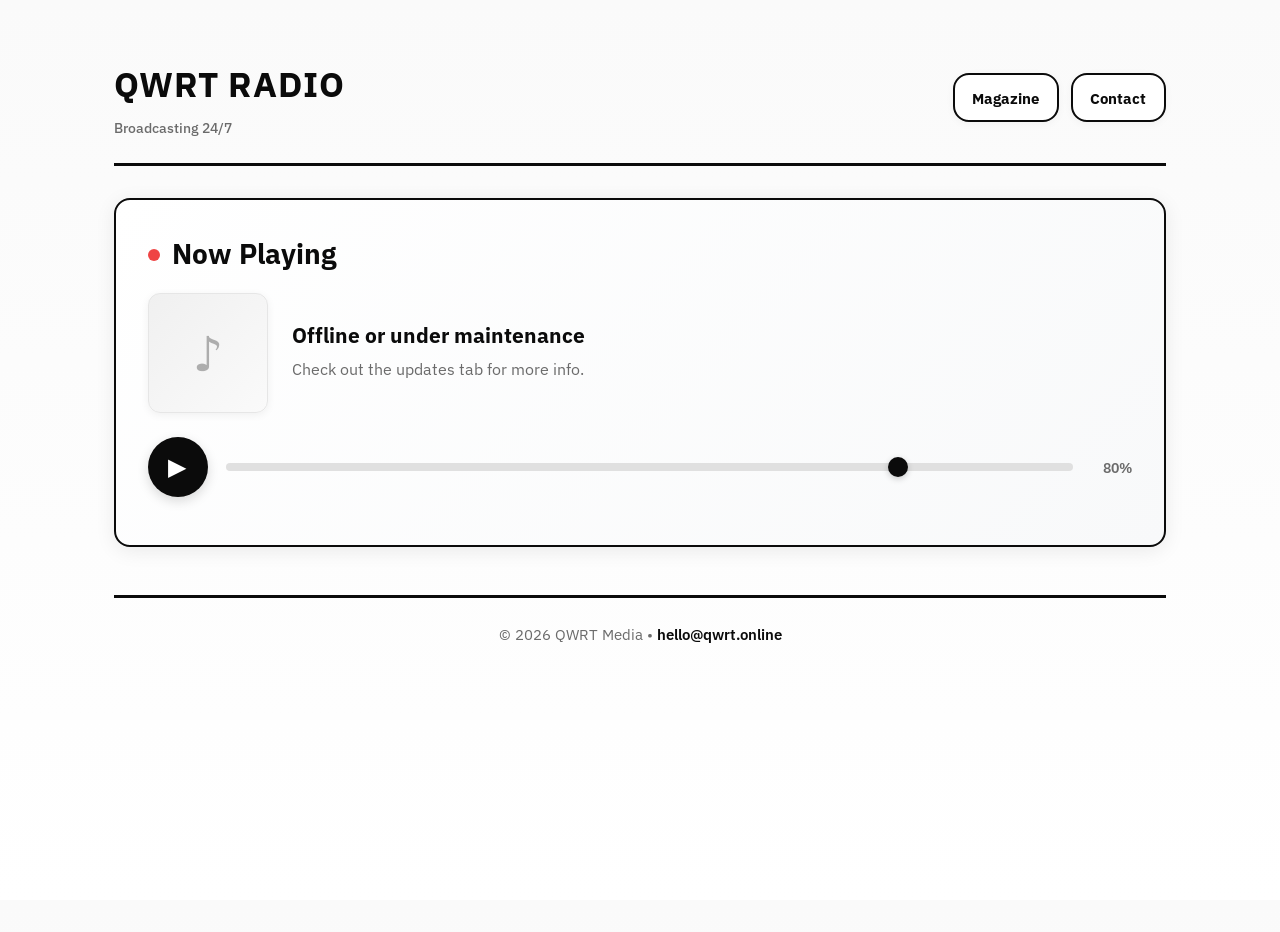
==== index.html @ 2ff601db "Remove offline message and connection status updates" ====
<!doctype html>
<html lang="en">
<head>
<meta charset="utf-8" />
<meta name="viewport" content="width=device-width,initial-scale=1" />
<title>QWRT Radio — Live 24/7</title>
<meta name="description" content="Independent music, curated playlists, and live shows. Broadcasting 24/7.">
<meta name="theme-color" content="#ffffff">
<link href="https://fonts.googleapis.com/css2?family=IBM+Plex+Sans:wght@300;400;600;700;800&display=swap" rel="stylesheet">
<style>
  :root{
    --bw-foreground:#0b0b0b;
    --bw-background:#ffffff;
    --muted:#6b6b6b;
    --border-light:#e6e6e6;
    --container:1100px;
    --gap:1.5rem;
    --radius:16px;
    --border-w:2px;
  }
  *,*::before,*::after{box-sizing:border-box}
  html,body{height:100%}
  body{
    margin:0;
    font-family:"IBM Plex Sans", system-ui, -apple-system, "Segoe UI", Roboto, Arial, sans-serif;
    color:var(--bw-foreground);
    background:linear-gradient(180deg,#fafafa,#ffffff);
    -webkit-font-smoothing:antialiased;
    -moz-osx-font-smoothing:grayscale;
    line-height:1.6;
  }
  .wrap{
    max-width:var(--container);
    margin:2rem auto;
    padding:1.5rem;
  }
  header.site-header{
    display:flex;
    align-items:center;
    justify-content:space-between;
    gap:1.5rem;
    padding-bottom:1.5rem;
    margin-bottom:2rem;
    border-bottom:3px solid var(--bw-foreground);
  }
  .logo{display:flex;flex-direction:column;gap:0.25rem}
  .logo h1{
    font-weight:800;
    font-size:2.2rem;
    margin:0;
    text-transform:uppercase;
    letter-spacing:1px;
    color:var(--bw-foreground);
  }
  .logo .tag{color:var(--muted);font-size:0.9rem;font-weight:500}
  nav.primary{display:flex;gap:0.75rem;align-items:center;flex-wrap:wrap}
  .nav-link{
    display:inline-block;
    padding:0.65rem 1.1rem;
    border-radius:var(--radius);
    border:var(--border-w) solid var(--bw-foreground);
    background:var(--bw-background);
    text-decoration:none;
    color:var(--bw-foreground);
    font-weight:700;
    font-size:0.95rem;
    transition:all 200ms ease;
    box-shadow:0 2px 8px rgba(0,0,0,0.04);
  }
  .nav-link:focus{outline:3px solid rgba(11,11,11,0.2);outline-offset:2px}
  .nav-link:hover{ 
    transform:translateY(-3px); 
    box-shadow:0 8px 24px rgba(0,0,0,0.15);
    background:var(--bw-foreground);
    color:var(--bw-background);
  }
  main.hero{margin-top:0}
  .cover{
    border-radius:var(--radius);
    padding:2rem;
    min-height:240px;
    display:flex;
    flex-direction:column;
    gap:1.25rem;
    background:linear-gradient(135deg, #ffffff 0%, #f8f9fa 100%);
    box-shadow:0 4px 20px rgba(0,0,0,0.08);
    border:var(--border-w) solid var(--bw-foreground);
  }
  .lead{
    font-weight:800;
    font-size:2.2rem;
    margin:0;
    color:var(--bw-foreground);
  }
  .sub{margin:0;color:var(--muted);font-size:1.05rem;font-weight:500}
  .radio-player{
    border-radius:var(--radius);
    padding:2rem;
    background:linear-gradient(135deg, #ffffff 0%, #f8f9fa 100%);
    box-shadow:0 4px 20px rgba(0,0,0,0.08);
    border:var(--border-w) solid var(--bw-foreground);
    margin-top:2rem;
    position: relative;
    overflow: hidden;
  }
  input[type=range] {
    -webkit-appearance: none;
    width: 100%;
    background: transparent;
  }
  input[type=range]:focus { outline: none; }
  input[type=range]::-webkit-slider-runnable-track {
    width: 100%;
    height: 8px;
    cursor: pointer;
    background: #e0e0e0;
    border-radius: 8px;
  }
  input[type=range]::-webkit-slider-thumb {
    height: 20px;
    width: 20px;
    border-radius: 50%;
    background: var(--bw-foreground);
    cursor: pointer;
    -webkit-appearance: none;
    margin-top: -6px;
    box-shadow: 0 2px 6px rgba(0,0,0,0.2);
  }
  #play-btn:hover {
    transform: scale(1.05);
    box-shadow: 0 6px 20px rgba(0,0,0,0.25);
  }
  #play-btn:active {
    transform: scale(0.95);
  }
  .section-title{
    margin:0 0 1rem;
    font-weight:800;
    font-size:1.75rem;
    color:var(--bw-foreground);
    display: flex;
    align-items: center;
  }
  .card{
    border-radius:var(--radius);
    padding:1.5rem;
    background:white;
    box-shadow:0 2px 16px rgba(0,0,0,0.06);
    border:2px solid var(--border-light);
    transition:border-color 200ms ease;
    margin-top:1.5rem;
  }
  .card:hover{ border-color:var(--bw-foreground); }
  .card p{margin:0.5rem 0}
  .btn{
    display:inline-block;
    padding:0.7rem 1.25rem;
    border-radius:12px;
    text-decoration:none;
    font-weight:700;
    font-size:0.95rem;
    transition:all 200ms ease;
    cursor:pointer;
  }
  .btn:not(.outline){
    background:var(--bw-foreground);
    color:var(--bw-background);
    box-shadow:0 4px 12px rgba(0,0,0,0.15);
    border:2px solid var(--bw-foreground);
  }
  .btn:not(.outline):hover{
    transform:translateY(-2px);
    box-shadow:0 6px 20px rgba(0,0,0,0.25);
  }
  .btn.outline{
    background:transparent;
    color:var(--bw-foreground);
    border:2px solid var(--bw-foreground);
  }
  .btn.outline:hover{
    background:var(--bw-foreground);
    color:var(--bw-background);
  }
  footer.site-footer{
    margin-top:3rem;
    padding-top:1.5rem;
    text-align:center;
    color:var(--muted);
    font-size:0.95rem;
    border-top:3px solid var(--bw-foreground);
  }
  footer a{ color:var(--bw-foreground); text-decoration:none; font-weight:600; transition:opacity 200ms ease; }
  footer a:hover{opacity:0.6}
  section{margin-top:2.5rem}
  section p a{
    color:var(--bw-foreground);
    font-weight:600;
    text-decoration:none;
    border-bottom:2px solid var(--bw-foreground);
    transition:all 200ms ease;
  }
  section p a:hover{ opacity:0.7; }
  .status-indicator {
    display: inline-block;
    width: 12px;
    height: 12px;
    border-radius: 50%;
    margin-right: 12px;
    background: #ef4444;
    transition: background-color 0.3s ease;
  }
  .status-indicator.live {
    background: #22c55e;
    box-shadow: 0 0 0 3px rgba(34, 197, 94, 0.2);
    animation: pulse 2s infinite;
  }
  .status-indicator.loading {
    background: #eab308;
    animation: pulse 1s infinite;
  }
  @keyframes pulse {
    0% { opacity: 1; }
    50% { opacity: 0.5; }
    100% { opacity: 1; }
  }
  #album-art img {
    opacity: 0;
    transition: opacity 0.5s ease;
  }
  #album-art img.loaded {
    opacity: 1;
  }
  @media (max-width:980px){
    .logo h1{font-size:1.8rem}
    .lead{font-size:1.8rem}
    .wrap{padding:1rem;margin:1rem auto}
  }
</style>
</head>
<body>
  <div class="wrap">
    <header class="site-header">
      <div class="logo">
        <h1>QWRT Radio</h1>
        <span class="tag">Broadcasting 24/7</span>
      </div>
      <nav class="primary">
        <a class="nav-link" href="https://qwrt.online" rel="noopener">Magazine</a>
        <a class="nav-link" href="mailto:hello@qwrt.online">Contact</a>
      </nav>
    </header>

    <main class="hero" role="main">
  

      <div class="radio-player">
        <h3 class="section-title">
          <span class="status-indicator" id="stream-status"></span>
          Now Playing
        </h3>
        
        <div id="now-playing-info" style="margin-bottom:1.5rem">
          <div style="display:flex;gap:1.5rem;align-items:center;margin-bottom:1rem">
            <div id="album-art" style="width:120px;height:120px;border-radius:12px;background:linear-gradient(135deg, #f0f0f0, #fafafa);display:flex;align-items:center;justify-content:center;box-shadow:0 2px 8px rgba(0,0,0,0.06);border:1px solid var(--border-light);flex-shrink:0;overflow:hidden;position:relative;">
              <span style="font-size:3rem;opacity:0.3;position:absolute;">♪</span>
            </div>
            <div style="flex:1;min-width:0">
              <div id="song-title" style="font-weight:700;font-size:1.3rem;margin-bottom:0.5rem;color:var(--bw-foreground);line-height:1.2;">Offline or under maintenance</div>
              <div id="artist-name" style="color:var(--muted);font-size:1rem">Check out the updates tab for more info.</div>
            </div>
          </div>
        </div>
        
        <div style="display:flex;align-items:center;gap:1rem;margin-bottom:1rem">
          <button id="play-btn" aria-pressed="false" aria-label="Play" title="Play (Space)" style="width:60px;height:60px;border-radius:50%;background:var(--bw-foreground);color:var(--bw-background);border:none;cursor:pointer;display:flex;align-items:center;justify-content:center;font-size:1.5rem;box-shadow:0 4px 12px rgba(0,0,0,0.15);transition:all 200ms ease;flex-shrink:0;padding-left:4px;">
            ▶
          </button>
          
          <div style="flex:1; display:flex; flex-direction:column; justify-content:center;">
            <input type="range" id="volume" min="0" max="100" value="80" aria-label="Volume">
          </div>
          <div id="volume-display" style="font-weight:600;color:var(--muted);min-width:45px;text-align:right;font-size:0.9rem;">80%</div>
        </div>
        
        <audio id="radio-stream" preload="none" playsinline>
          <source src="https://stream.qwrt.online/listen/qwrt_radio/radio.mp3" type="audio/mpeg">
          Your browser does not support the audio element.
        </audio>
      </div>
    </main>

    <footer class="site-footer">
      <div>© 2026 QWRT Media • <a href="mailto:hello@qwrt.online">hello@qwrt.online</a></div>
    </footer>
  </div>

<script>
(function () {
  const audio = document.getElementById('radio-stream');
  const playBtn = document.getElementById('play-btn');
  const volume = document.getElementById('volume');
  const volumeDisplay = document.getElementById('volume-display');
  const songTitle = document.getElementById('song-title');
  const artistName = document.getElementById('artist-name');
  const albumArt = document.getElementById('album-art');
  const streamStatus = document.getElementById('stream-status');
  
  // ── Correct endpoints ──────────────────────────────────────────────────────
  const STREAM_URL = "https://stream.qwrt.online/listen/qwrt_radio/radio.mp3";
  const API_URL    = "https://stream.qwrt.online/api/nowplaying/qwrt_radio";
  // ──────────────────────────────────────────────────────────────────────────

  let isPlaying = false;
  let retryCount = 0;
  let metadataInterval = null;
  let lastMetadata = { title: '', artist: '', art: '' };
  let wakeLock = null;

  const DEFAULT_ART = 'data:image/svg+xml,<svg xmlns="http://www.w3.org/2000/svg" width="512" height="512" viewBox="0 0 512 512"><rect width="512" height="512" fill="%23f0f0f0"/><text x="50%" y="50%" font-family="Arial" font-size="200" fill="%23cccccc" text-anchor="middle" dy=".3em">♪</text></svg>';

  function togglePlay() {
    if (audio.paused) {
      audio.src = STREAM_URL;
      audio.load();
      audio.play().then(() => {
        isPlaying = true;
        updateUIState(true);
        startMetadataService();
        acquireWakeLock();
        setupMediaSession();
      }).catch(() => {
        isPlaying = false;
        updateUIState(false);
      });
    } else {
      audio.pause();
      isPlaying = false;
      updateUIState(false);
      stopMetadataService();
      releaseWakeLock();
    }
  }

  function updateUIState(playing) {
    if (playing) {
      playBtn.innerHTML = '❚❚';
      playBtn.setAttribute('aria-label', 'Pause');
      playBtn.style.paddingLeft = '0';
      streamStatus.className = 'status-indicator live';
    } else {
      playBtn.innerHTML = '▶';
      playBtn.setAttribute('aria-label', 'Play');
      playBtn.style.paddingLeft = '4px';
      streamStatus.className = 'status-indicator offline';
    }
  }

  volume.addEventListener('input', (e) => {
    audio.volume = e.target.value / 100;
    volumeDisplay.textContent = e.target.value + '%';
  });

  function updateMetadata(title, artist, artUrl) {
    if (lastMetadata.title === title && lastMetadata.artist === artist && lastMetadata.art === artUrl) return;
    lastMetadata = { title, artist, art: artUrl };

    songTitle.textContent = title || 'QWRT Radio';
    artistName.textContent = artist || 'Broadcasting Live';

    const imgObj = new Image();
    imgObj.crossOrigin = "anonymous";
    imgObj.src = artUrl || DEFAULT_ART;
    imgObj.onload = () => {
      albumArt.innerHTML = '';
      imgObj.style.cssText = 'width:100%;height:100%;object-fit:cover;';
      imgObj.className = 'loaded';
      albumArt.appendChild(imgObj);
    };
    imgObj.onerror = () => {
      albumArt.innerHTML = '<span style="font-size:3rem;opacity:0.3;">♪</span>';
    };
  }

  function setupMediaSession() {
    if (!('mediaSession' in navigator) || !lastMetadata.title) return;
    try {
      navigator.mediaSession.metadata = new MediaMetadata({
        title: lastMetadata.title || 'QWRT Radio',
        artist: lastMetadata.artist || 'Broadcasting Live',
        album: 'QWRT Radio',
        artwork: [{ src: lastMetadata.art || DEFAULT_ART, sizes: '512x512', type: 'image/jpeg' }]
      });
      navigator.mediaSession.playbackState = 'playing';
      navigator.mediaSession.setActionHandler('play',  () => { if (audio.paused) audio.play(); });
      navigator.mediaSession.setActionHandler('pause', () => { audio.pause(); });
      navigator.mediaSession.setActionHandler('stop',  () => { audio.pause(); isPlaying = false; updateUIState(false); });
    } catch (e) {}
  }

  async function fetchMetadata() {
    try {
      const res = await fetch(`${API_URL}?cb=${Date.now()}`, { mode: 'cors', cache: 'no-store' });
      if (!res.ok) return;
      const data = await res.json();
      // AzuraCast now-playing shape: data.now_playing.song
      const np = data.now_playing;
      if (np && np.song) {
        updateMetadata(np.song.title, np.song.artist, np.song.art);
        setupMediaSession();
      }
    } catch (e) {
      console.warn("Metadata fetch failed:", e);
    }
  }

  function startMetadataService() {
    fetchMetadata();
    if (!metadataInterval) metadataInterval = setInterval(fetchMetadata, 10000);
  }

  function stopMetadataService() {
    if (metadataInterval) { clearInterval(metadataInterval); metadataInterval = null; }
  }

  audio.addEventListener('playing', () => { updateUIState(true); retryCount = 0; });
  audio.addEventListener('waiting', () => {
    streamStatus.className = 'status-indicator loading';
  });
  audio.addEventListener('error', () => {
    updateUIState(false);
    if (retryCount < 5) {
      retryCount++;
      setTimeout(() => { audio.load(); audio.play().catch(() => {}); }, 3000 * retryCount);
    }
  });

  async function acquireWakeLock() {
    if ('wakeLock' in navigator) {
      try { wakeLock = await navigator.wakeLock.request('screen'); } catch (e) {}
    }
  }
  function releaseWakeLock() {
    if (wakeLock) { wakeLock.release().then(() => { wakeLock = null; }); }
  }

  playBtn.addEventListener('click', togglePlay);
  document.addEventListener('keydown', (e) => {
    if (e.code === 'Space' && e.target.tagName !== 'INPUT') { e.preventDefault(); togglePlay(); }
  });
  document.addEventListener('visibilitychange', () => {
    if (!document.hidden && isPlaying) fetchMetadata();
  });

  audio.volume = parseInt(volume.value) / 100;
  fetchMetadata();
})();
</script>
</body>
</html>
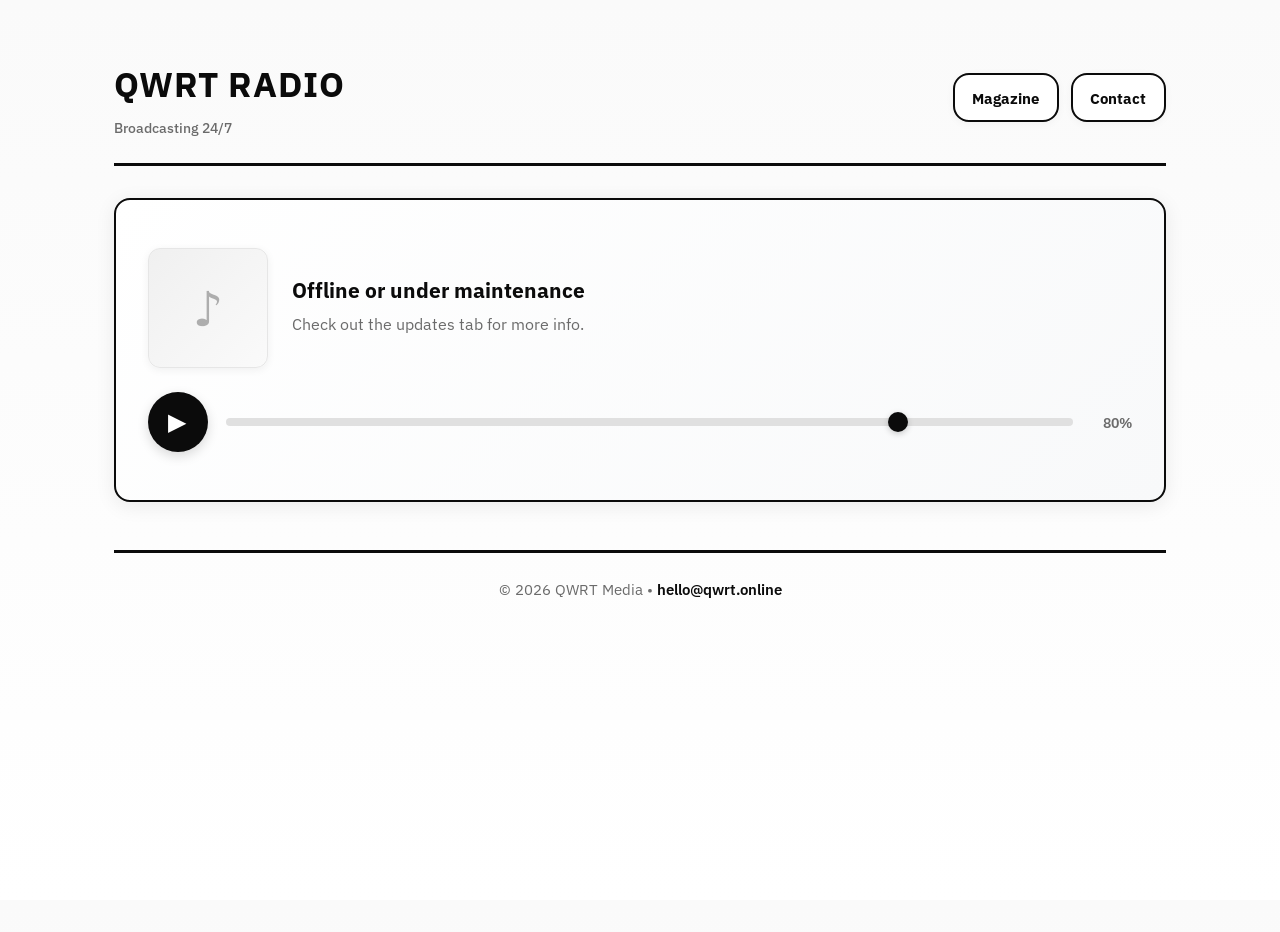
==== commit ad44e684: "Remove stream status indicator from index.html Removed stream status indicator from the UI and relat" ====
--- a/index.html
+++ b/index.html
@@ -255,8 +255,6 @@
 
       <div class="radio-player">
         <h3 class="section-title">
-          <span class="status-indicator" id="stream-status"></span>
-          Now Playing
         </h3>
         
         <div id="now-playing-info" style="margin-bottom:1.5rem">
@@ -303,7 +301,6 @@
   const songTitle = document.getElementById('song-title');
   const artistName = document.getElementById('artist-name');
   const albumArt = document.getElementById('album-art');
-  const streamStatus = document.getElementById('stream-status');
   
   // ── Correct endpoints ──────────────────────────────────────────────────────
   const STREAM_URL = "https://stream.qwrt.online/listen/qwrt_radio/radio.mp3";
@@ -346,12 +343,10 @@
       playBtn.innerHTML = '❚❚';
       playBtn.setAttribute('aria-label', 'Pause');
       playBtn.style.paddingLeft = '0';
-      streamStatus.className = 'status-indicator live';
     } else {
       playBtn.innerHTML = '▶';
       playBtn.setAttribute('aria-label', 'Play');
       playBtn.style.paddingLeft = '4px';
-      streamStatus.className = 'status-indicator offline';
     }
   }
 
@@ -424,7 +419,6 @@
 
   audio.addEventListener('playing', () => { updateUIState(true); retryCount = 0; });
   audio.addEventListener('waiting', () => {
-    streamStatus.className = 'status-indicator loading';
   });
   audio.addEventListener('error', () => {
     updateUIState(false);
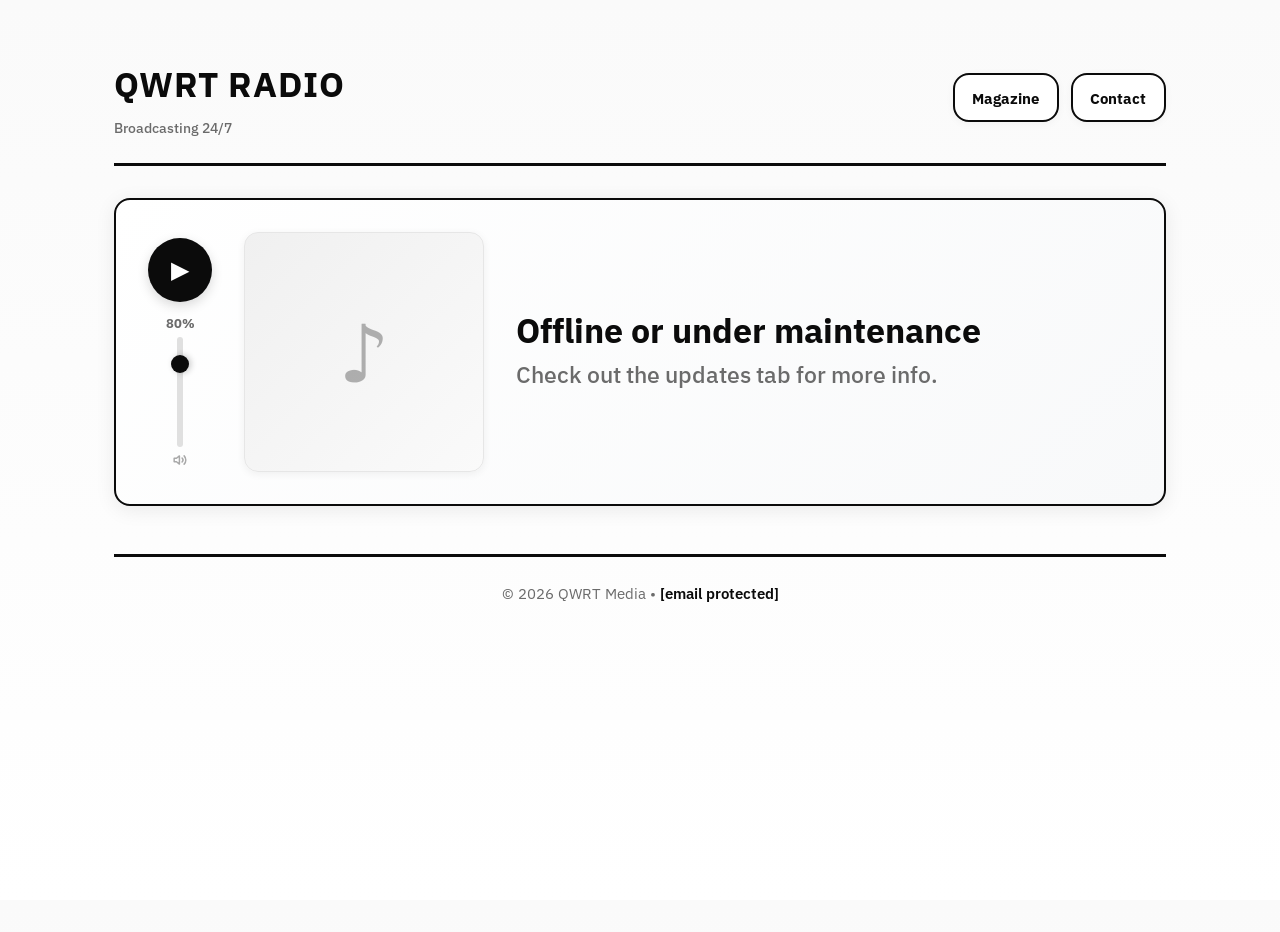
==== commit 2da71c7d: "Refactor HTML and CSS for improved structure and style Removed unused CSS variables and cleaned up s" ====
--- a/index.html
+++ b/index.html
@@ -14,7 +14,6 @@
     --muted:#6b6b6b;
     --border-light:#e6e6e6;
     --container:1100px;
-    --gap:1.5rem;
     --radius:16px;
     --border-w:2px;
   }
@@ -50,7 +49,6 @@
     margin:0;
     text-transform:uppercase;
     letter-spacing:1px;
-    color:var(--bw-foreground);
   }
   .logo .tag{color:var(--muted);font-size:0.9rem;font-weight:500}
   nav.primary{display:flex;gap:0.75rem;align-items:center;flex-wrap:wrap}
@@ -68,119 +66,169 @@
     box-shadow:0 2px 8px rgba(0,0,0,0.04);
   }
   .nav-link:focus{outline:3px solid rgba(11,11,11,0.2);outline-offset:2px}
-  .nav-link:hover{ 
-    transform:translateY(-3px); 
+  .nav-link:hover{
+    transform:translateY(-3px);
     box-shadow:0 8px 24px rgba(0,0,0,0.15);
     background:var(--bw-foreground);
     color:var(--bw-background);
   }
-  main.hero{margin-top:0}
-  .cover{
-    border-radius:var(--radius);
-    padding:2rem;
-    min-height:240px;
-    display:flex;
-    flex-direction:column;
-    gap:1.25rem;
-    background:linear-gradient(135deg, #ffffff 0%, #f8f9fa 100%);
-    box-shadow:0 4px 20px rgba(0,0,0,0.08);
-    border:var(--border-w) solid var(--bw-foreground);
-  }
-  .lead{
-    font-weight:800;
-    font-size:2.2rem;
-    margin:0;
-    color:var(--bw-foreground);
-  }
-  .sub{margin:0;color:var(--muted);font-size:1.05rem;font-weight:500}
+
+  /* Player card */
   .radio-player{
     border-radius:var(--radius);
     padding:2rem;
-    background:linear-gradient(135deg, #ffffff 0%, #f8f9fa 100%);
+    background:linear-gradient(135deg,#ffffff 0%,#f8f9fa 100%);
     box-shadow:0 4px 20px rgba(0,0,0,0.08);
     border:var(--border-w) solid var(--bw-foreground);
-    margin-top:2rem;
-    position: relative;
-    overflow: hidden;
-  }
-  input[type=range] {
-    -webkit-appearance: none;
-    width: 100%;
-    background: transparent;
-  }
-  input[type=range]:focus { outline: none; }
-  input[type=range]::-webkit-slider-runnable-track {
-    width: 100%;
-    height: 8px;
-    cursor: pointer;
-    background: #e0e0e0;
-    border-radius: 8px;
-  }
-  input[type=range]::-webkit-slider-thumb {
-    height: 20px;
-    width: 20px;
-    border-radius: 50%;
-    background: var(--bw-foreground);
-    cursor: pointer;
-    -webkit-appearance: none;
-    margin-top: -6px;
-    box-shadow: 0 2px 6px rgba(0,0,0,0.2);
-  }
-  #play-btn:hover {
-    transform: scale(1.05);
-    box-shadow: 0 6px 20px rgba(0,0,0,0.25);
-  }
-  #play-btn:active {
-    transform: scale(0.95);
-  }
-  .section-title{
-    margin:0 0 1rem;
+    display:flex;
+    align-items:center;
+    gap:2rem;
+  }
+
+  /* Album art */
+  #album-art{
+    width:240px;
+    height:240px;
+    border-radius:14px;
+    background:linear-gradient(135deg,#f0f0f0,#fafafa);
+    display:flex;
+    align-items:center;
+    justify-content:center;
+    box-shadow:0 2px 8px rgba(0,0,0,0.06);
+    border:1px solid var(--border-light);
+    flex-shrink:0;
+    overflow:hidden;
+    position:relative;
+  }
+  #album-art img{opacity:0;transition:opacity 0.5s ease}
+  #album-art img.loaded{opacity:1}
+
+  /* Track info */
+  .track-info{
+    flex:1;
+    min-width:0;
+    display:flex;
+    flex-direction:column;
+    justify-content:center;
+    gap:0.35rem;
+  }
+  #song-title{
     font-weight:800;
-    font-size:1.75rem;
+    font-size:2.1rem;
     color:var(--bw-foreground);
-    display: flex;
-    align-items: center;
-  }
-  .card{
-    border-radius:var(--radius);
-    padding:1.5rem;
-    background:white;
-    box-shadow:0 2px 16px rgba(0,0,0,0.06);
-    border:2px solid var(--border-light);
-    transition:border-color 200ms ease;
-    margin-top:1.5rem;
-  }
-  .card:hover{ border-color:var(--bw-foreground); }
-  .card p{margin:0.5rem 0}
-  .btn{
-    display:inline-block;
-    padding:0.7rem 1.25rem;
-    border-radius:12px;
-    text-decoration:none;
-    font-weight:700;
-    font-size:0.95rem;
-    transition:all 200ms ease;
-    cursor:pointer;
-  }
-  .btn:not(.outline){
+    line-height:1.15;
+    white-space:nowrap;
+    overflow:hidden;
+    text-overflow:ellipsis;
+  }
+  #artist-name{
+    color:var(--muted);
+    font-size:1.45rem;
+    font-weight:500;
+    white-space:nowrap;
+    overflow:hidden;
+    text-overflow:ellipsis;
+  }
+
+  /* Controls column */
+  .controls{
+    display:flex;
+    flex-direction:column;
+    align-items:center;
+    gap:1rem;
+    flex-shrink:0;
+  }
+
+  #play-btn{
+    width:64px;
+    height:64px;
+    border-radius:50%;
     background:var(--bw-foreground);
     color:var(--bw-background);
+    border:none;
+    cursor:pointer;
+    display:flex;
+    align-items:center;
+    justify-content:center;
+    font-size:1.5rem;
     box-shadow:0 4px 12px rgba(0,0,0,0.15);
-    border:2px solid var(--bw-foreground);
-  }
-  .btn:not(.outline):hover{
-    transform:translateY(-2px);
-    box-shadow:0 6px 20px rgba(0,0,0,0.25);
-  }
-  .btn.outline{
+    transition:all 200ms ease;
+    padding-left:5px;
+  }
+  #play-btn:hover{transform:scale(1.06);box-shadow:0 6px 20px rgba(0,0,0,0.25)}
+  #play-btn:active{transform:scale(0.95)}
+
+  /* Vertical volume — rotate-trick for perfect centering */
+  .volume-wrap{
+    display:flex;
+    flex-direction:column;
+    align-items:center;
+    gap:6px;
+  }
+  #volume-display{
+    font-weight:700;
+    color:var(--muted);
+    font-size:0.8rem;
+    line-height:1;
+  }
+  .volume-track{
+    position:relative;
+    width:28px;
+    height:110px;
+    display:flex;
+    align-items:center;
+    justify-content:center;
+    overflow:visible;
+  }
+  #volume{
+    -webkit-appearance:none;
+    appearance:none;
+    position:absolute;
+    /* rotate horizontal → vertical, origin at dead-centre */
+    transform:rotate(-90deg);
+    transform-origin:50% 50%;
+    width:110px;
+    height:28px;
     background:transparent;
-    color:var(--bw-foreground);
-    border:2px solid var(--bw-foreground);
-  }
-  .btn.outline:hover{
+    cursor:pointer;
+    margin:0;
+    padding:0;
+    left:50%;
+    top:50%;
+    margin-left:-55px;
+    margin-top:-14px;
+  }
+  #volume:focus{outline:none}
+  #volume::-webkit-slider-runnable-track{
+    height:6px;
+    background:#e0e0e0;
+    border-radius:6px;
+  }
+  #volume::-webkit-slider-thumb{
+    -webkit-appearance:none;
+    width:18px;
+    height:18px;
+    border-radius:50%;
     background:var(--bw-foreground);
-    color:var(--bw-background);
-  }
+    margin-top:-6px;
+    box-shadow:0 2px 6px rgba(0,0,0,0.22);
+    cursor:pointer;
+  }
+  #volume::-moz-range-track{
+    height:6px;
+    background:#e0e0e0;
+    border-radius:6px;
+  }
+  #volume::-moz-range-thumb{
+    width:18px;
+    height:18px;
+    border-radius:50%;
+    background:var(--bw-foreground);
+    border:none;
+    box-shadow:0 2px 6px rgba(0,0,0,0.22);
+    cursor:pointer;
+  }
+
   footer.site-footer{
     margin-top:3rem;
     padding-top:1.5rem;
@@ -189,168 +237,117 @@
     font-size:0.95rem;
     border-top:3px solid var(--bw-foreground);
   }
-  footer a{ color:var(--bw-foreground); text-decoration:none; font-weight:600; transition:opacity 200ms ease; }
+  footer a{color:var(--bw-foreground);text-decoration:none;font-weight:600;transition:opacity 200ms ease}
   footer a:hover{opacity:0.6}
-  section{margin-top:2.5rem}
-  section p a{
-    color:var(--bw-foreground);
-    font-weight:600;
-    text-decoration:none;
-    border-bottom:2px solid var(--bw-foreground);
-    transition:all 200ms ease;
-  }
-  section p a:hover{ opacity:0.7; }
-  .status-indicator {
-    display: inline-block;
-    width: 12px;
-    height: 12px;
-    border-radius: 50%;
-    margin-right: 12px;
-    background: #ef4444;
-    transition: background-color 0.3s ease;
-  }
-  .status-indicator.live {
-    background: #22c55e;
-    box-shadow: 0 0 0 3px rgba(34, 197, 94, 0.2);
-    animation: pulse 2s infinite;
-  }
-  .status-indicator.loading {
-    background: #eab308;
-    animation: pulse 1s infinite;
-  }
-  @keyframes pulse {
-    0% { opacity: 1; }
-    50% { opacity: 0.5; }
-    100% { opacity: 1; }
-  }
-  #album-art img {
-    opacity: 0;
-    transition: opacity 0.5s ease;
-  }
-  #album-art img.loaded {
-    opacity: 1;
-  }
-  @media (max-width:980px){
+
+  @media(max-width:980px){
     .logo h1{font-size:1.8rem}
-    .lead{font-size:1.8rem}
     .wrap{padding:1rem;margin:1rem auto}
+    .radio-player{flex-wrap:wrap}
+    #album-art{width:140px;height:140px}
+    #song-title{font-size:1.4rem}
+    #artist-name{font-size:1rem}
   }
 </style>
 </head>
 <body>
-  <div class="wrap">
-    <header class="site-header">
-      <div class="logo">
-        <h1>QWRT Radio</h1>
-        <span class="tag">Broadcasting 24/7</span>
-      </div>
-      <nav class="primary">
-        <a class="nav-link" href="https://qwrt.online" rel="noopener">Magazine</a>
-        <a class="nav-link" href="mailto:hello@qwrt.online">Contact</a>
-      </nav>
-    </header>
-
-    <main class="hero" role="main">
-  
-
-      <div class="radio-player">
-        <h3 class="section-title">
-        </h3>
-        
-        <div id="now-playing-info" style="margin-bottom:1.5rem">
-          <div style="display:flex;gap:1.5rem;align-items:center;margin-bottom:1rem">
-            <div id="album-art" style="width:120px;height:120px;border-radius:12px;background:linear-gradient(135deg, #f0f0f0, #fafafa);display:flex;align-items:center;justify-content:center;box-shadow:0 2px 8px rgba(0,0,0,0.06);border:1px solid var(--border-light);flex-shrink:0;overflow:hidden;position:relative;">
-              <span style="font-size:3rem;opacity:0.3;position:absolute;">♪</span>
-            </div>
-            <div style="flex:1;min-width:0">
-              <div id="song-title" style="font-weight:700;font-size:1.3rem;margin-bottom:0.5rem;color:var(--bw-foreground);line-height:1.2;">Offline or under maintenance</div>
-              <div id="artist-name" style="color:var(--muted);font-size:1rem">Check out the updates tab for more info.</div>
-            </div>
-          </div>
-        </div>
-        
-        <div style="display:flex;align-items:center;gap:1rem;margin-bottom:1rem">
-          <button id="play-btn" aria-pressed="false" aria-label="Play" title="Play (Space)" style="width:60px;height:60px;border-radius:50%;background:var(--bw-foreground);color:var(--bw-background);border:none;cursor:pointer;display:flex;align-items:center;justify-content:center;font-size:1.5rem;box-shadow:0 4px 12px rgba(0,0,0,0.15);transition:all 200ms ease;flex-shrink:0;padding-left:4px;">
-            ▶
-          </button>
-          
-          <div style="flex:1; display:flex; flex-direction:column; justify-content:center;">
+<div class="wrap">
+  <header class="site-header">
+    <div class="logo">
+      <h1>QWRT Radio</h1>
+      <span class="tag">Broadcasting 24/7</span>
+    </div>
+    <nav class="primary">
+      <a class="nav-link" href="https://qwrt.online" rel="noopener">Magazine</a>
+      <a class="nav-link" href="/cdn-cgi/l/email-protection#f59d9099999ab584828781db9a9b999c9b90">Contact</a>
+    </nav>
+  </header>
+
+  <main role="main">
+    <div class="radio-player">
+
+      <div class="controls">
+        <button id="play-btn" aria-pressed="false" aria-label="Play" title="Play (Space)">▶</button>
+        <div class="volume-wrap">
+          <div id="volume-display">80%</div>
+          <div class="volume-track">
             <input type="range" id="volume" min="0" max="100" value="80" aria-label="Volume">
           </div>
-          <div id="volume-display" style="font-weight:600;color:var(--muted);min-width:45px;text-align:right;font-size:0.9rem;">80%</div>
+          <svg xmlns="http://www.w3.org/2000/svg" width="14" height="14" viewBox="0 0 24 24" fill="none" stroke="currentColor" stroke-width="2.5" stroke-linecap="round" stroke-linejoin="round" style="opacity:0.35" aria-hidden="true">
+            <polygon points="11 5 6 9 2 9 2 15 6 15 11 19 11 5"/>
+            <path d="M19.07 4.93a10 10 0 0 1 0 14.14"/>
+            <path d="M15.54 8.46a5 5 0 0 1 0 7.07"/>
+          </svg>
         </div>
-        
-        <audio id="radio-stream" preload="none" playsinline>
-          <source src="https://stream.qwrt.online/listen/qwrt_radio/radio.mp3" type="audio/mpeg">
-          Your browser does not support the audio element.
-        </audio>
       </div>
-    </main>
-
-    <footer class="site-footer">
-      <div>© 2026 QWRT Media • <a href="mailto:hello@qwrt.online">hello@qwrt.online</a></div>
-    </footer>
-  </div>
-
-<script>
+
+      <div id="album-art">
+        <span style="font-size:5rem;opacity:0.3;position:absolute;">♪</span>
+      </div>
+
+      <div class="track-info">
+        <div id="song-title">Offline or under maintenance</div>
+        <div id="artist-name">Check out the updates tab for more info.</div>
+      </div>
+
+    </div>
+  </main>
+
+  <footer class="site-footer">
+    <div>© 2026 QWRT Media • <a href="/cdn-cgi/l/email-protection#59313c35353619282e2b2d7736373530373c"><span class="__cf_email__" data-cfemail="b3dbd6dfdfdcf3c2c4c1c79ddcdddfdaddd6">[email&#160;protected]</span></a></div>
+  </footer>
+</div>
+
+<audio id="radio-stream" preload="none" playsinline>
+  <source src="https://stream.qwrt.online/listen/qwrt_radio/radio.mp3" type="audio/mpeg">
+</audio>
+
+<script data-cfasync="false" src="/cdn-cgi/scripts/5c5dd728/cloudflare-static/email-decode.min.js"></script><script>
 (function () {
-  const audio = document.getElementById('radio-stream');
-  const playBtn = document.getElementById('play-btn');
-  const volume = document.getElementById('volume');
+  const audio         = document.getElementById('radio-stream');
+  const playBtn       = document.getElementById('play-btn');
+  const volumeInput   = document.getElementById('volume');
   const volumeDisplay = document.getElementById('volume-display');
-  const songTitle = document.getElementById('song-title');
-  const artistName = document.getElementById('artist-name');
-  const albumArt = document.getElementById('album-art');
-  
-  // ── Correct endpoints ──────────────────────────────────────────────────────
+  const songTitleEl   = document.getElementById('song-title');
+  const artistNameEl  = document.getElementById('artist-name');
+  const albumArtEl    = document.getElementById('album-art');
+
   const STREAM_URL = "https://stream.qwrt.online/listen/qwrt_radio/radio.mp3";
   const API_URL    = "https://stream.qwrt.online/api/nowplaying/qwrt_radio";
-  // ──────────────────────────────────────────────────────────────────────────
-
-  let isPlaying = false;
-  let retryCount = 0;
-  let metadataInterval = null;
-  let lastMetadata = { title: '', artist: '', art: '' };
-  let wakeLock = null;
+
+  let isPlaying = false, retryCount = 0, metadataInterval = null, wakeLock = null;
+  let lastMetadata = { title:'', artist:'', art:'' };
 
   const DEFAULT_ART = 'data:image/svg+xml,<svg xmlns="http://www.w3.org/2000/svg" width="512" height="512" viewBox="0 0 512 512"><rect width="512" height="512" fill="%23f0f0f0"/><text x="50%" y="50%" font-family="Arial" font-size="200" fill="%23cccccc" text-anchor="middle" dy=".3em">♪</text></svg>';
+
+  /* Dynamic font sizing */
+  function fitText(el, text, baseRem, minRem) {
+    const len = (text || '').length;
+    const size = len <= 20 ? baseRem : Math.max(minRem, baseRem - (len - 20) * 0.028);
+    el.style.fontSize = size + 'rem';
+  }
 
   function togglePlay() {
     if (audio.paused) {
       audio.src = STREAM_URL;
       audio.load();
       audio.play().then(() => {
-        isPlaying = true;
-        updateUIState(true);
-        startMetadataService();
-        acquireWakeLock();
-        setupMediaSession();
-      }).catch(() => {
-        isPlaying = false;
-        updateUIState(false);
-      });
+        isPlaying = true; updateUIState(true);
+        startMetadataService(); acquireWakeLock(); setupMediaSession();
+      }).catch(() => { isPlaying = false; updateUIState(false); });
     } else {
-      audio.pause();
-      isPlaying = false;
-      updateUIState(false);
-      stopMetadataService();
-      releaseWakeLock();
+      audio.pause(); isPlaying = false; updateUIState(false);
+      stopMetadataService(); releaseWakeLock();
     }
   }
 
   function updateUIState(playing) {
-    if (playing) {
-      playBtn.innerHTML = '❚❚';
-      playBtn.setAttribute('aria-label', 'Pause');
-      playBtn.style.paddingLeft = '0';
-    } else {
-      playBtn.innerHTML = '▶';
-      playBtn.setAttribute('aria-label', 'Play');
-      playBtn.style.paddingLeft = '4px';
-    }
-  }
-
-  volume.addEventListener('input', (e) => {
+    playBtn.innerHTML = playing ? '❚❚' : '▶';
+    playBtn.setAttribute('aria-label', playing ? 'Pause' : 'Play');
+    playBtn.style.paddingLeft = playing ? '0' : '5px';
+  }
+
+  volumeInput.addEventListener('input', (e) => {
     audio.volume = e.target.value / 100;
     volumeDisplay.textContent = e.target.value + '%';
   });
@@ -359,21 +356,24 @@
     if (lastMetadata.title === title && lastMetadata.artist === artist && lastMetadata.art === artUrl) return;
     lastMetadata = { title, artist, art: artUrl };
 
-    songTitle.textContent = title || 'QWRT Radio';
-    artistName.textContent = artist || 'Broadcasting Live';
-
-    const imgObj = new Image();
-    imgObj.crossOrigin = "anonymous";
-    imgObj.src = artUrl || DEFAULT_ART;
-    imgObj.onload = () => {
-      albumArt.innerHTML = '';
-      imgObj.style.cssText = 'width:100%;height:100%;object-fit:cover;';
-      imgObj.className = 'loaded';
-      albumArt.appendChild(imgObj);
+    const t = title  || 'QWRT Radio';
+    const a = artist || 'Broadcasting Live';
+
+    songTitleEl.textContent  = t;
+    artistNameEl.textContent = a;
+    fitText(songTitleEl,  t, 2.1, 0.9);
+    fitText(artistNameEl, a, 1.45, 0.75);
+
+    const img = new Image();
+    img.crossOrigin = "anonymous";
+    img.src = artUrl || DEFAULT_ART;
+    img.onload = () => {
+      albumArtEl.innerHTML = '';
+      img.style.cssText = 'width:100%;height:100%;object-fit:cover;';
+      img.className = 'loaded';
+      albumArtEl.appendChild(img);
     };
-    imgObj.onerror = () => {
-      albumArt.innerHTML = '<span style="font-size:3rem;opacity:0.3;">♪</span>';
-    };
+    img.onerror = () => { albumArtEl.innerHTML = '<span style="font-size:5rem;opacity:0.3;position:absolute;">♪</span>'; };
   }
 
   function setupMediaSession() {
@@ -383,71 +383,39 @@
         title: lastMetadata.title || 'QWRT Radio',
         artist: lastMetadata.artist || 'Broadcasting Live',
         album: 'QWRT Radio',
-        artwork: [{ src: lastMetadata.art || DEFAULT_ART, sizes: '512x512', type: 'image/jpeg' }]
+        artwork: [{ src: lastMetadata.art || DEFAULT_ART, sizes:'512x512', type:'image/jpeg' }]
       });
       navigator.mediaSession.playbackState = 'playing';
       navigator.mediaSession.setActionHandler('play',  () => { if (audio.paused) audio.play(); });
       navigator.mediaSession.setActionHandler('pause', () => { audio.pause(); });
       navigator.mediaSession.setActionHandler('stop',  () => { audio.pause(); isPlaying = false; updateUIState(false); });
-    } catch (e) {}
+    } catch(e) {}
   }
 
   async function fetchMetadata() {
     try {
-      const res = await fetch(`${API_URL}?cb=${Date.now()}`, { mode: 'cors', cache: 'no-store' });
+      const res  = await fetch(`${API_URL}?cb=${Date.now()}`, { mode:'cors', cache:'no-store' });
       if (!res.ok) return;
       const data = await res.json();
-      // AzuraCast now-playing shape: data.now_playing.song
-      const np = data.now_playing;
-      if (np && np.song) {
-        updateMetadata(np.song.title, np.song.artist, np.song.art);
-        setupMediaSession();
-      }
-    } catch (e) {
-      console.warn("Metadata fetch failed:", e);
-    }
-  }
-
-  function startMetadataService() {
-    fetchMetadata();
-    if (!metadataInterval) metadataInterval = setInterval(fetchMetadata, 10000);
-  }
-
-  function stopMetadataService() {
-    if (metadataInterval) { clearInterval(metadataInterval); metadataInterval = null; }
-  }
+      const np   = data.now_playing;
+      if (np && np.song) { updateMetadata(np.song.title, np.song.artist, np.song.art); setupMediaSession(); }
+    } catch(e) { console.warn("Metadata fetch failed:", e); }
+  }
+
+  function startMetadataService() { fetchMetadata(); if (!metadataInterval) metadataInterval = setInterval(fetchMetadata, 10000); }
+  function stopMetadataService()  { if (metadataInterval) { clearInterval(metadataInterval); metadataInterval = null; } }
 
   audio.addEventListener('playing', () => { updateUIState(true); retryCount = 0; });
-  audio.addEventListener('waiting', () => {
+  audio.addEventListener('error',   () => {
+    updateUIState(false);
+    if (retryCount < 5) { retryCount++; setTimeout(() => { audio.load(); audio.play().catch(()=>{}); }, 3000 * retryCount); }
   });
-  audio.addEventListener('error', () => {
-    updateUIState(false);
-    if (retryCount < 5) {
-      retryCount++;
-      setTimeout(() => { audio.load(); audio.play().catch(() => {}); }, 3000 * retryCount);
-    }
-  });
 
   async function acquireWakeLock() {
-    if ('wakeLock' in navigator) {
-      try { wakeLock = await navigator.wakeLock.request('screen'); } catch (e) {}
-    }
-  }
-  function releaseWakeLock() {
-    if (wakeLock) { wakeLock.release().then(() => { wakeLock = null; }); }
-  }
+    if ('wakeLock' in navigator) { try { wakeLock = await navigator.wakeLock.request('screen'); } catch(e){} }
+  }
+  function releaseWakeLock() { if (wakeLock) { wakeLock.release().then(() => { wakeLock = null; }); } }
 
   playBtn.addEventListener('click', togglePlay);
   document.addEventListener('keydown', (e) => {
-    if (e.code === 'Space' && e.target.tagName !== 'INPUT') { e.preventDefault(); togglePlay(); }
-  });
-  document.addEventListener('visibilitychange', () => {
-    if (!document.hidden && isPlaying) fetchMetadata();
-  });
-
-  audio.volume = parseInt(volume.value) / 100;
-  fetchMetadata();
-})();
-</script>
-</body>
-</html>
+    if (e.code === 'Space' && e.target.ta
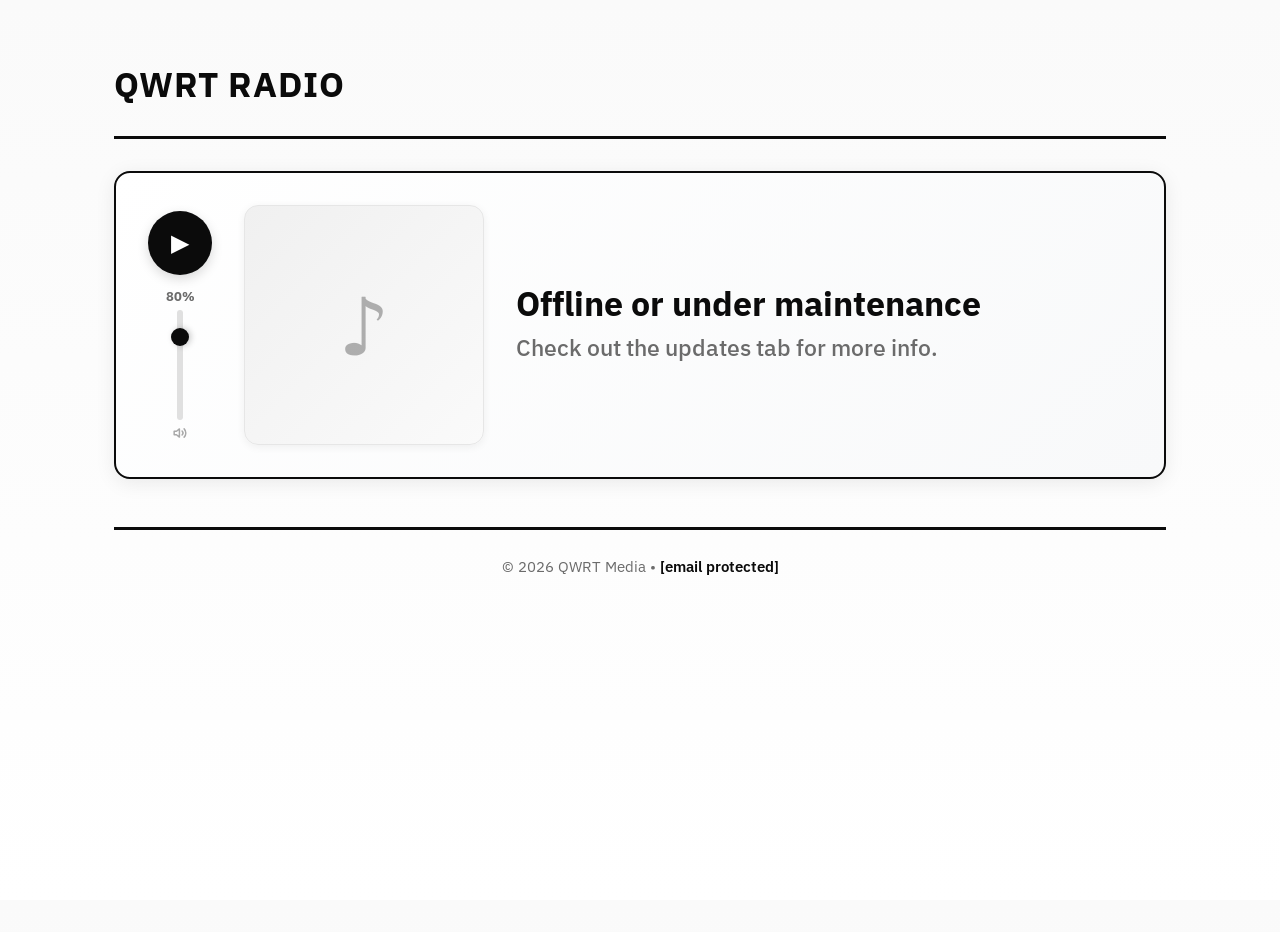
==== commit ca54e230: "Remove broadcasting tag and navigation links from header" ====
--- a/index.html
+++ b/index.html
@@ -255,12 +255,7 @@
   <header class="site-header">
     <div class="logo">
       <h1>QWRT Radio</h1>
-      <span class="tag">Broadcasting 24/7</span>
     </div>
-    <nav class="primary">
-      <a class="nav-link" href="https://qwrt.online" rel="noopener">Magazine</a>
-      <a class="nav-link" href="/cdn-cgi/l/email-protection#f59d9099999ab584828781db9a9b999c9b90">Contact</a>
-    </nav>
   </header>
 
   <main role="main">
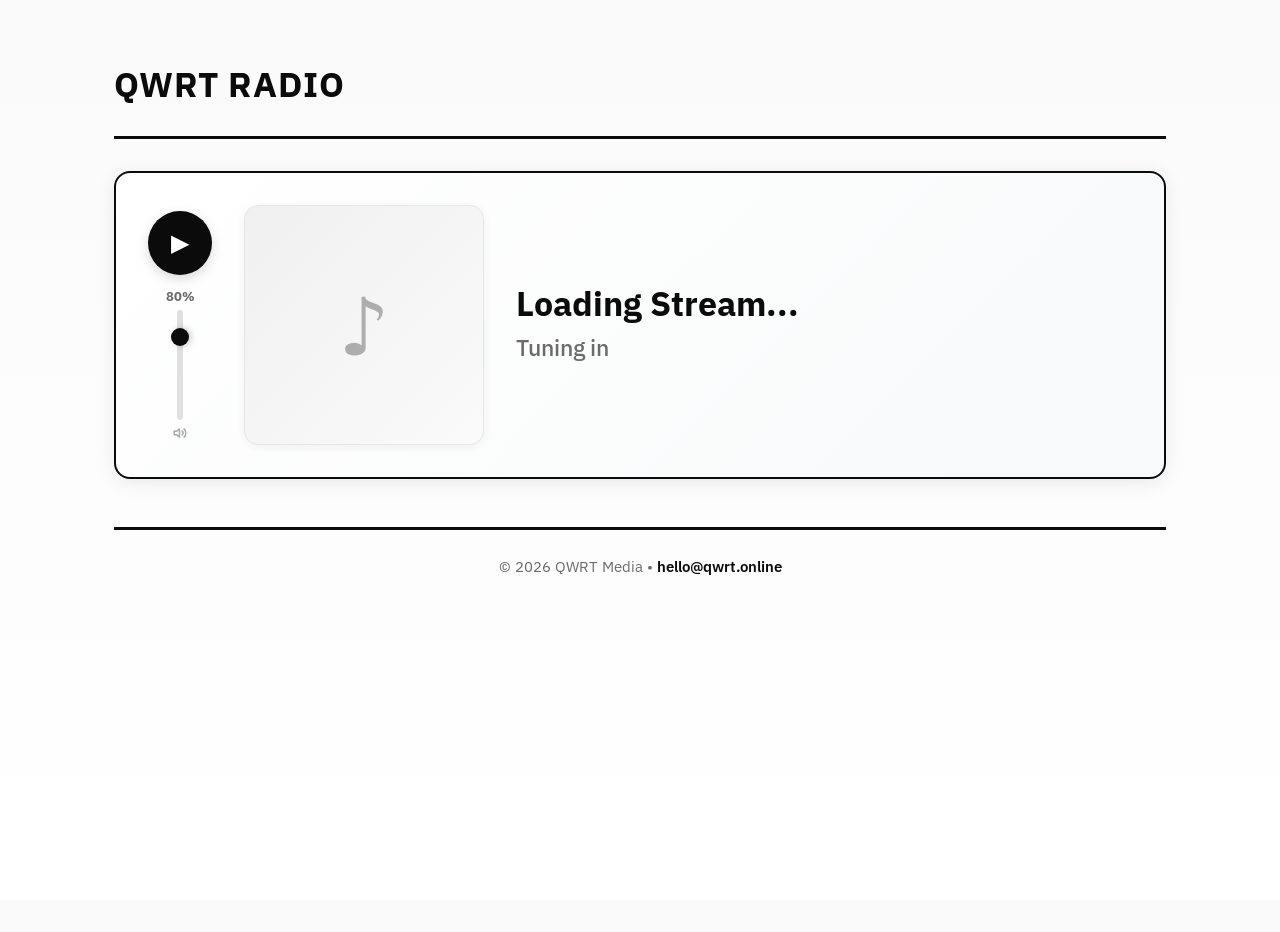
==== commit 1ea41608: "Update index.html" ====
--- a/index.html
+++ b/index.html
@@ -281,15 +281,15 @@
       </div>
 
       <div class="track-info">
-        <div id="song-title">Offline or under maintenance</div>
-        <div id="artist-name">Check out the updates tab for more info.</div>
+        <div id="song-title">Loading Stream...</div>
+        <div id="artist-name">Tuning in</div>
       </div>
 
     </div>
   </main>
 
   <footer class="site-footer">
-    <div>© 2026 QWRT Media • <a href="/cdn-cgi/l/email-protection#59313c35353619282e2b2d7736373530373c"><span class="__cf_email__" data-cfemail="b3dbd6dfdfdcf3c2c4c1c79ddcdddfdaddd6">[email&#160;protected]</span></a></div>
+    <div>© 2026 QWRT Media • <a href="mailto:hello@qwrt.online">hello@qwrt.online</a></div>
   </footer>
 </div>
 
@@ -297,7 +297,7 @@
   <source src="https://stream.qwrt.online/listen/qwrt_radio/radio.mp3" type="audio/mpeg">
 </audio>
 
-<script data-cfasync="false" src="/cdn-cgi/scripts/5c5dd728/cloudflare-static/email-decode.min.js"></script><script>
+<script>
 (function () {
   const audio         = document.getElementById('radio-stream');
   const playBtn       = document.getElementById('play-btn');
@@ -412,5 +412,27 @@
   function releaseWakeLock() { if (wakeLock) { wakeLock.release().then(() => { wakeLock = null; }); } }
 
   playBtn.addEventListener('click', togglePlay);
+  
+  // Script was cut off here. Completed keydown event listener.
   document.addEventListener('keydown', (e) => {
-    if (e.code === 'Space' && e.target.ta
+    if (e.code === 'Space' && e.target.tagName !== 'INPUT') { 
+        e.preventDefault(); 
+        togglePlay(); 
+    }
+  });
+
+  // Ensure metadata updates when returning to the tab
+  document.addEventListener('visibilitychange', () => {
+    if (!document.hidden && isPlaying) fetchMetadata();
+  });
+
+  // Initialize volume from range input
+  audio.volume = parseInt(volumeInput.value) / 100;
+  
+  // Fetch initial metadata on page load
+  fetchMetadata();
+
+})();
+</script>
+</body>
+</html>
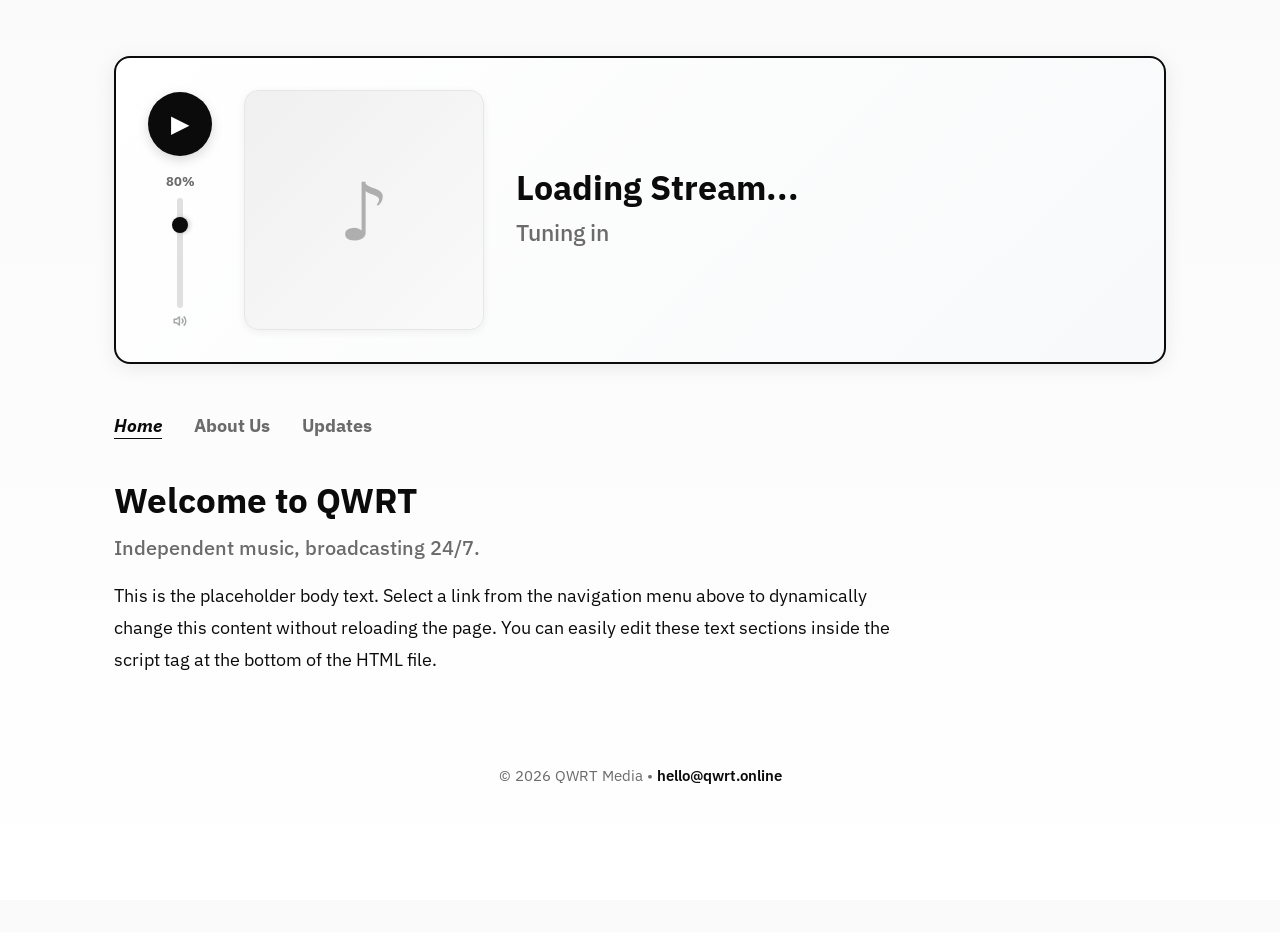
==== commit 2faf9e59: "Refactor index.html and style.css; remove testing.html and add backup of original HTML - Updated ind" ====
--- a/index.html
+++ b/index.html
@@ -6,261 +6,14 @@
 <title>QWRT Radio — Live 24/7</title>
 <meta name="description" content="Independent music, curated playlists, and live shows. Broadcasting 24/7.">
 <meta name="theme-color" content="#ffffff">
-<link href="https://fonts.googleapis.com/css2?family=IBM+Plex+Sans:wght@300;400;600;700;800&display=swap" rel="stylesheet">
-<style>
-  :root{
-    --bw-foreground:#0b0b0b;
-    --bw-background:#ffffff;
-    --muted:#6b6b6b;
-    --border-light:#e6e6e6;
-    --container:1100px;
-    --radius:16px;
-    --border-w:2px;
-  }
-  *,*::before,*::after{box-sizing:border-box}
-  html,body{height:100%}
-  body{
-    margin:0;
-    font-family:"IBM Plex Sans", system-ui, -apple-system, "Segoe UI", Roboto, Arial, sans-serif;
-    color:var(--bw-foreground);
-    background:linear-gradient(180deg,#fafafa,#ffffff);
-    -webkit-font-smoothing:antialiased;
-    -moz-osx-font-smoothing:grayscale;
-    line-height:1.6;
-  }
-  .wrap{
-    max-width:var(--container);
-    margin:2rem auto;
-    padding:1.5rem;
-  }
-  header.site-header{
-    display:flex;
-    align-items:center;
-    justify-content:space-between;
-    gap:1.5rem;
-    padding-bottom:1.5rem;
-    margin-bottom:2rem;
-    border-bottom:3px solid var(--bw-foreground);
-  }
-  .logo{display:flex;flex-direction:column;gap:0.25rem}
-  .logo h1{
-    font-weight:800;
-    font-size:2.2rem;
-    margin:0;
-    text-transform:uppercase;
-    letter-spacing:1px;
-  }
-  .logo .tag{color:var(--muted);font-size:0.9rem;font-weight:500}
-  nav.primary{display:flex;gap:0.75rem;align-items:center;flex-wrap:wrap}
-  .nav-link{
-    display:inline-block;
-    padding:0.65rem 1.1rem;
-    border-radius:var(--radius);
-    border:var(--border-w) solid var(--bw-foreground);
-    background:var(--bw-background);
-    text-decoration:none;
-    color:var(--bw-foreground);
-    font-weight:700;
-    font-size:0.95rem;
-    transition:all 200ms ease;
-    box-shadow:0 2px 8px rgba(0,0,0,0.04);
-  }
-  .nav-link:focus{outline:3px solid rgba(11,11,11,0.2);outline-offset:2px}
-  .nav-link:hover{
-    transform:translateY(-3px);
-    box-shadow:0 8px 24px rgba(0,0,0,0.15);
-    background:var(--bw-foreground);
-    color:var(--bw-background);
-  }
-
-  /* Player card */
-  .radio-player{
-    border-radius:var(--radius);
-    padding:2rem;
-    background:linear-gradient(135deg,#ffffff 0%,#f8f9fa 100%);
-    box-shadow:0 4px 20px rgba(0,0,0,0.08);
-    border:var(--border-w) solid var(--bw-foreground);
-    display:flex;
-    align-items:center;
-    gap:2rem;
-  }
-
-  /* Album art */
-  #album-art{
-    width:240px;
-    height:240px;
-    border-radius:14px;
-    background:linear-gradient(135deg,#f0f0f0,#fafafa);
-    display:flex;
-    align-items:center;
-    justify-content:center;
-    box-shadow:0 2px 8px rgba(0,0,0,0.06);
-    border:1px solid var(--border-light);
-    flex-shrink:0;
-    overflow:hidden;
-    position:relative;
-  }
-  #album-art img{opacity:0;transition:opacity 0.5s ease}
-  #album-art img.loaded{opacity:1}
-
-  /* Track info */
-  .track-info{
-    flex:1;
-    min-width:0;
-    display:flex;
-    flex-direction:column;
-    justify-content:center;
-    gap:0.35rem;
-  }
-  #song-title{
-    font-weight:800;
-    font-size:2.1rem;
-    color:var(--bw-foreground);
-    line-height:1.15;
-    white-space:nowrap;
-    overflow:hidden;
-    text-overflow:ellipsis;
-  }
-  #artist-name{
-    color:var(--muted);
-    font-size:1.45rem;
-    font-weight:500;
-    white-space:nowrap;
-    overflow:hidden;
-    text-overflow:ellipsis;
-  }
-
-  /* Controls column */
-  .controls{
-    display:flex;
-    flex-direction:column;
-    align-items:center;
-    gap:1rem;
-    flex-shrink:0;
-  }
-
-  #play-btn{
-    width:64px;
-    height:64px;
-    border-radius:50%;
-    background:var(--bw-foreground);
-    color:var(--bw-background);
-    border:none;
-    cursor:pointer;
-    display:flex;
-    align-items:center;
-    justify-content:center;
-    font-size:1.5rem;
-    box-shadow:0 4px 12px rgba(0,0,0,0.15);
-    transition:all 200ms ease;
-    padding-left:5px;
-  }
-  #play-btn:hover{transform:scale(1.06);box-shadow:0 6px 20px rgba(0,0,0,0.25)}
-  #play-btn:active{transform:scale(0.95)}
-
-  /* Vertical volume — rotate-trick for perfect centering */
-  .volume-wrap{
-    display:flex;
-    flex-direction:column;
-    align-items:center;
-    gap:6px;
-  }
-  #volume-display{
-    font-weight:700;
-    color:var(--muted);
-    font-size:0.8rem;
-    line-height:1;
-  }
-  .volume-track{
-    position:relative;
-    width:28px;
-    height:110px;
-    display:flex;
-    align-items:center;
-    justify-content:center;
-    overflow:visible;
-  }
-  #volume{
-    -webkit-appearance:none;
-    appearance:none;
-    position:absolute;
-    /* rotate horizontal → vertical, origin at dead-centre */
-    transform:rotate(-90deg);
-    transform-origin:50% 50%;
-    width:110px;
-    height:28px;
-    background:transparent;
-    cursor:pointer;
-    margin:0;
-    padding:0;
-    left:50%;
-    top:50%;
-    margin-left:-55px;
-    margin-top:-14px;
-  }
-  #volume:focus{outline:none}
-  #volume::-webkit-slider-runnable-track{
-    height:6px;
-    background:#e0e0e0;
-    border-radius:6px;
-  }
-  #volume::-webkit-slider-thumb{
-    -webkit-appearance:none;
-    width:18px;
-    height:18px;
-    border-radius:50%;
-    background:var(--bw-foreground);
-    margin-top:-6px;
-    box-shadow:0 2px 6px rgba(0,0,0,0.22);
-    cursor:pointer;
-  }
-  #volume::-moz-range-track{
-    height:6px;
-    background:#e0e0e0;
-    border-radius:6px;
-  }
-  #volume::-moz-range-thumb{
-    width:18px;
-    height:18px;
-    border-radius:50%;
-    background:var(--bw-foreground);
-    border:none;
-    box-shadow:0 2px 6px rgba(0,0,0,0.22);
-    cursor:pointer;
-  }
-
-  footer.site-footer{
-    margin-top:3rem;
-    padding-top:1.5rem;
-    text-align:center;
-    color:var(--muted);
-    font-size:0.95rem;
-    border-top:3px solid var(--bw-foreground);
-  }
-  footer a{color:var(--bw-foreground);text-decoration:none;font-weight:600;transition:opacity 200ms ease}
-  footer a:hover{opacity:0.6}
-
-  @media(max-width:980px){
-    .logo h1{font-size:1.8rem}
-    .wrap{padding:1rem;margin:1rem auto}
-    .radio-player{flex-wrap:wrap}
-    #album-art{width:140px;height:140px}
-    #song-title{font-size:1.4rem}
-    #artist-name{font-size:1rem}
-  }
-</style>
+<link href="https://fonts.googleapis.com/css2?family=IBM+Plex+Sans:wght@300;400;500;600;700;800&display=swap" rel="stylesheet">
+<link rel="stylesheet" href="style.css">
 </head>
 <body>
 <div class="wrap">
-  <header class="site-header">
-    <div class="logo">
-      <h1>QWRT Radio</h1>
-    </div>
-  </header>
-
   <main role="main">
+    
     <div class="radio-player">
-
       <div class="controls">
         <button id="play-btn" aria-pressed="false" aria-label="Play" title="Play (Space)">▶</button>
         <div class="volume-wrap">
@@ -283,9 +36,31 @@
       <div class="track-info">
         <div id="song-title">Loading Stream...</div>
         <div id="artist-name">Tuning in</div>
+        
+        <div class="progress-container" id="progress-container">
+          <div class="progress-track">
+            <div class="progress-fill" id="progress-fill"></div>
+          </div>
+          <div class="progress-time">
+            <span id="time-elapsed">0:00</span>
+            <span id="time-duration">0:00</span>
+          </div>
+        </div>
       </div>
+    </div>
 
-    </div>
+    <nav class="text-nav">
+      <a data-target="home" class="nav-item active">Home</a>
+      <a data-target="about" class="nav-item">About Us</a>
+      <a data-target="updates" class="nav-item">Updates</a>
+    </nav>
+
+    <section class="content-area">
+      <h2 id="dyn-heading">Welcome to QWRT</h2>
+      <h3 id="dyn-sub">Independent music, broadcasting 24/7.</h3>
+      <p id="dyn-body">This is the placeholder body text. Select a link from the navigation menu above to dynamically change this content without reloading the page. You can easily edit these text sections inside the script tag at the bottom of the HTML file.</p>
+    </section>
+
   </main>
 
   <footer class="site-footer">
@@ -296,143 +71,6 @@
 <audio id="radio-stream" preload="none" playsinline>
   <source src="https://stream.qwrt.online/listen/qwrt_radio/radio.mp3" type="audio/mpeg">
 </audio>
-
-<script>
-(function () {
-  const audio         = document.getElementById('radio-stream');
-  const playBtn       = document.getElementById('play-btn');
-  const volumeInput   = document.getElementById('volume');
-  const volumeDisplay = document.getElementById('volume-display');
-  const songTitleEl   = document.getElementById('song-title');
-  const artistNameEl  = document.getElementById('artist-name');
-  const albumArtEl    = document.getElementById('album-art');
-
-  const STREAM_URL = "https://stream.qwrt.online/listen/qwrt_radio/radio.mp3";
-  const API_URL    = "https://stream.qwrt.online/api/nowplaying/qwrt_radio";
-
-  let isPlaying = false, retryCount = 0, metadataInterval = null, wakeLock = null;
-  let lastMetadata = { title:'', artist:'', art:'' };
-
-  const DEFAULT_ART = 'data:image/svg+xml,<svg xmlns="http://www.w3.org/2000/svg" width="512" height="512" viewBox="0 0 512 512"><rect width="512" height="512" fill="%23f0f0f0"/><text x="50%" y="50%" font-family="Arial" font-size="200" fill="%23cccccc" text-anchor="middle" dy=".3em">♪</text></svg>';
-
-  /* Dynamic font sizing */
-  function fitText(el, text, baseRem, minRem) {
-    const len = (text || '').length;
-    const size = len <= 20 ? baseRem : Math.max(minRem, baseRem - (len - 20) * 0.028);
-    el.style.fontSize = size + 'rem';
-  }
-
-  function togglePlay() {
-    if (audio.paused) {
-      audio.src = STREAM_URL;
-      audio.load();
-      audio.play().then(() => {
-        isPlaying = true; updateUIState(true);
-        startMetadataService(); acquireWakeLock(); setupMediaSession();
-      }).catch(() => { isPlaying = false; updateUIState(false); });
-    } else {
-      audio.pause(); isPlaying = false; updateUIState(false);
-      stopMetadataService(); releaseWakeLock();
-    }
-  }
-
-  function updateUIState(playing) {
-    playBtn.innerHTML = playing ? '❚❚' : '▶';
-    playBtn.setAttribute('aria-label', playing ? 'Pause' : 'Play');
-    playBtn.style.paddingLeft = playing ? '0' : '5px';
-  }
-
-  volumeInput.addEventListener('input', (e) => {
-    audio.volume = e.target.value / 100;
-    volumeDisplay.textContent = e.target.value + '%';
-  });
-
-  function updateMetadata(title, artist, artUrl) {
-    if (lastMetadata.title === title && lastMetadata.artist === artist && lastMetadata.art === artUrl) return;
-    lastMetadata = { title, artist, art: artUrl };
-
-    const t = title  || 'QWRT Radio';
-    const a = artist || 'Broadcasting Live';
-
-    songTitleEl.textContent  = t;
-    artistNameEl.textContent = a;
-    fitText(songTitleEl,  t, 2.1, 0.9);
-    fitText(artistNameEl, a, 1.45, 0.75);
-
-    const img = new Image();
-    img.crossOrigin = "anonymous";
-    img.src = artUrl || DEFAULT_ART;
-    img.onload = () => {
-      albumArtEl.innerHTML = '';
-      img.style.cssText = 'width:100%;height:100%;object-fit:cover;';
-      img.className = 'loaded';
-      albumArtEl.appendChild(img);
-    };
-    img.onerror = () => { albumArtEl.innerHTML = '<span style="font-size:5rem;opacity:0.3;position:absolute;">♪</span>'; };
-  }
-
-  function setupMediaSession() {
-    if (!('mediaSession' in navigator) || !lastMetadata.title) return;
-    try {
-      navigator.mediaSession.metadata = new MediaMetadata({
-        title: lastMetadata.title || 'QWRT Radio',
-        artist: lastMetadata.artist || 'Broadcasting Live',
-        album: 'QWRT Radio',
-        artwork: [{ src: lastMetadata.art || DEFAULT_ART, sizes:'512x512', type:'image/jpeg' }]
-      });
-      navigator.mediaSession.playbackState = 'playing';
-      navigator.mediaSession.setActionHandler('play',  () => { if (audio.paused) audio.play(); });
-      navigator.mediaSession.setActionHandler('pause', () => { audio.pause(); });
-      navigator.mediaSession.setActionHandler('stop',  () => { audio.pause(); isPlaying = false; updateUIState(false); });
-    } catch(e) {}
-  }
-
-  async function fetchMetadata() {
-    try {
-      const res  = await fetch(`${API_URL}?cb=${Date.now()}`, { mode:'cors', cache:'no-store' });
-      if (!res.ok) return;
-      const data = await res.json();
-      const np   = data.now_playing;
-      if (np && np.song) { updateMetadata(np.song.title, np.song.artist, np.song.art); setupMediaSession(); }
-    } catch(e) { console.warn("Metadata fetch failed:", e); }
-  }
-
-  function startMetadataService() { fetchMetadata(); if (!metadataInterval) metadataInterval = setInterval(fetchMetadata, 10000); }
-  function stopMetadataService()  { if (metadataInterval) { clearInterval(metadataInterval); metadataInterval = null; } }
-
-  audio.addEventListener('playing', () => { updateUIState(true); retryCount = 0; });
-  audio.addEventListener('error',   () => {
-    updateUIState(false);
-    if (retryCount < 5) { retryCount++; setTimeout(() => { audio.load(); audio.play().catch(()=>{}); }, 3000 * retryCount); }
-  });
-
-  async function acquireWakeLock() {
-    if ('wakeLock' in navigator) { try { wakeLock = await navigator.wakeLock.request('screen'); } catch(e){} }
-  }
-  function releaseWakeLock() { if (wakeLock) { wakeLock.release().then(() => { wakeLock = null; }); } }
-
-  playBtn.addEventListener('click', togglePlay);
-  
-  // Script was cut off here. Completed keydown event listener.
-  document.addEventListener('keydown', (e) => {
-    if (e.code === 'Space' && e.target.tagName !== 'INPUT') { 
-        e.preventDefault(); 
-        togglePlay(); 
-    }
-  });
-
-  // Ensure metadata updates when returning to the tab
-  document.addEventListener('visibilitychange', () => {
-    if (!document.hidden && isPlaying) fetchMetadata();
-  });
-
-  // Initialize volume from range input
-  audio.volume = parseInt(volumeInput.value) / 100;
-  
-  // Fetch initial metadata on page load
-  fetchMetadata();
-
-})();
-</script>
+<script src="script.js"></script>
 </body>
 </html>
--- a/style.css
+++ b/style.css
@@ -0,0 +1,378 @@
+/* fonts!! */
+  :root {
+    --font-heading: "IBM Plex Sans", system-ui, sans-serif; 
+    --font-sub: "IBM Plex Sans", system-ui, sans-serif;     
+    --font-body: "IBM Plex Sans", system-ui, sans-serif;    
+    --font-caption: "IBM Plex Sans", system-ui, sans-serif; 
+    
+    /* Colors and spacing */
+    --bw-foreground: #0b0b0b;
+    --bw-background: #ffffff;
+    --muted: #6b6b6b;
+    --border-light: #e6e6e6;
+    --container: 1100px;
+    --radius: 16px;
+    --border-w: 2px;
+  }
+
+  *,*::before,*::after{box-sizing:border-box}
+  html,body{height:100%}
+  body{
+    margin:0;
+    font-family: var(--font-body);
+    color: var(--bw-foreground);
+    background: linear-gradient(180deg,#fafafa,#ffffff);
+    -webkit-font-smoothing: antialiased;
+    -moz-osx-font-smoothing: grayscale;
+    line-height: 1.6;
+  }
+  .wrap{
+    max-width: var(--container);
+    margin: 2rem auto;
+    padding: 1.5rem;
+  }
+
+  /* font vars */
+  .font-heading { font-family: var(--font-heading); }
+  .font-sub     { font-family: var(--font-sub); }
+  .font-body    { font-family: var(--font-body); }
+  .font-caption { font-family: var(--font-caption); }
+
+  /* player */
+  .radio-player{
+    border-radius: var(--radius);
+    padding: 2rem;
+    background: linear-gradient(135deg,#ffffff 0%,#f8f9fa 100%);
+    box-shadow: 0 4px 20px rgba(0,0,0,0.08);
+    border: var(--border-w) solid var(--bw-foreground);
+    display: flex;
+    align-items: center;
+    gap: 2rem;
+  }
+
+  /* art */
+  #album-art{
+    width: 240px;
+    height: 240px;
+    border-radius: 14px;
+    background: linear-gradient(135deg,#f0f0f0,#fafafa);
+    display: flex;
+    align-items: center;
+    justify-content: center;
+    box-shadow: 0 2px 8px rgba(0,0,0,0.06);
+    border: 1px solid var(--border-light);
+    flex-shrink: 0;
+    overflow: hidden;
+    position: relative;
+  }
+  #album-art img{opacity:0;transition:opacity 0.5s ease}
+  #album-art img.loaded{opacity:1}
+
+  /* track info */
+  .track-info{
+    flex: 1;
+    min-width: 0;
+    display: flex;
+    flex-direction: column;
+    justify-content: center;
+    gap: 0.35rem;
+  }
+  #song-title{
+    font-family: var(--font-heading);
+    font-weight: 800;
+    font-size: 2.1rem;
+    color: var(--bw-foreground);
+    line-height: 1.15;
+    white-space: nowrap;
+    overflow: hidden;
+    text-overflow: ellipsis;
+  }
+  #artist-name{
+    font-family: var(--font-sub);
+    color: var(--muted);
+    font-size: 1.45rem;
+    font-weight: 500;
+    white-space: nowrap;
+    overflow: hidden;
+    text-overflow: ellipsis;
+  }
+
+  /* prog bar styles */
+  .progress-container {
+    margin-top: 0.5rem;
+    display: none;
+    flex-direction: column;
+    gap: 0.4rem;
+  }
+  .progress-track {
+    width: 100%;
+    height: 6px;
+    background: var(--border-light);
+    border-radius: 6px;
+    overflow: hidden;
+  }
+  .progress-fill {
+    height: 100%;
+    background: var(--bw-foreground);
+    width: 0%;
+    transition: width 1s linear;
+  }
+  .progress-time {
+    font-family: var(--font-caption);
+    display: flex;
+    justify-content: space-between;
+    font-size: 0.8rem;
+    color: var(--muted);
+    font-weight: 600;
+  }
+
+  .controls{
+    display: flex;
+    flex-direction: column;
+    align-items: center;
+    gap: 1rem;
+    flex-shrink: 0;
+  }
+
+  #play-btn{
+    width: 64px;
+    height: 64px;
+    border-radius: 50%;
+    background: var(--bw-foreground);
+    color: var(--bw-background);
+    border: none;
+    cursor: pointer;
+    display: flex;
+    align-items: center;
+    justify-content: center;
+    font-size: 1.5rem;
+    box-shadow: 0 4px 12px rgba(0,0,0,0.15);
+    transition: all 200ms ease;
+    padding-left: 5px;
+  }
+  #play-btn:hover{transform:scale(1.06);box-shadow:0 6px 20px rgba(0,0,0,0.25)}
+  #play-btn:active{transform:scale(0.95)}
+
+  /* volume */
+.volume-wrap {
+  display: flex;
+  flex-direction: column;
+  align-items: center;
+  gap: 6px;
+}
+
+#volume-display {
+  font-family: var(--font-caption);
+  font-weight: 700;
+  color: var(--muted);
+  font-size: 0.8rem;
+}
+
+.volume-track {
+  position: relative;
+  width: 30px;
+  height: 110px;
+  display: flex;
+  justify-content: center;
+}
+
+.radio-player:not(.mobile-version) #volume {
+  -webkit-appearance: none;
+  appearance: none;
+  position: absolute;
+  width: 110px;
+  height: 30px;
+  background: transparent;
+  transform: rotate(-90deg);
+  top: 40px; 
+  margin: 0;
+  cursor: pointer;
+}
+
+  /* navigation */
+  .text-nav {
+    display: flex;
+    gap: 2rem;
+    margin: 3rem 0 2rem;
+    padding: 0;
+    list-style: none;
+    flex-wrap: wrap;
+  }
+  .nav-item {
+    font-family: var(--font-heading);
+    cursor: pointer;
+    font-weight: 700;
+    font-size: 1.1rem;
+    color: var(--muted);
+    transition: all 0.25s ease;
+    text-decoration: none;
+    display: inline-block;
+  }
+  /* nav hover style */
+  .nav-item:hover, .nav-item.active {
+    color: var(--bw-foreground);
+    font-style: italic;
+    text-decoration: underline;
+    text-underline-offset: 6px;
+  }
+
+  /* dYnAmIc tExT */
+  .content-area h2 {
+    font-family: var(--font-heading);
+    margin: 0 0 0.25rem;
+    font-size: 2.2rem;
+    font-weight: 800;
+  }
+  .content-area h3 {
+    font-family: var(--font-sub);
+    margin: 0 0 1rem;
+    font-weight: 500;
+    color: var(--muted);
+    font-size: 1.25rem;
+  }
+  .content-area p {
+    font-family: var(--font-body);
+    max-width: 800px;
+    font-size: 1.1rem;
+    line-height: 1.8;
+    color: var(--bw-foreground);
+    margin: 0;
+  }
+
+  footer.site-footer{
+    margin-top: 4rem;
+    padding-top: 1.5rem;
+    text-align: center;
+    color: var(--muted);
+    font-family: var(--font-caption);
+    font-size: 0.95rem;
+  }
+  footer a{color:var(--bw-foreground);text-decoration:none;font-weight:600;transition:opacity 200ms ease}
+  footer a:hover{opacity:0.6}
+
+  @media(max-width:980px){
+    .wrap{padding:1rem;margin:1rem auto}
+    .radio-player{flex-wrap:wrap}
+    #album-art{width:140px;height:140px}
+    #song-title{font-size:1.4rem}
+    #artist-name{font-size:1rem}
+  }
+/* mobile SHITTT */
+.radio-player.mobile-version {
+  flex-direction: row !important;
+  flex-wrap: wrap !important;
+  padding: 0.75rem !important;
+  min-height: auto !important;
+  height: auto !important;
+  gap: 0.75rem !important;
+  align-items: center;
+  justify-content: flex-start;
+}
+
+.radio-player.mobile-version #album-art {
+  width: 56px;
+  height: 56px;
+  border-radius: 12px;
+}
+
+.radio-player.mobile-version .track-info {
+  flex: 1 1 auto;
+  min-width: 0;
+  display: flex;
+  flex-direction: column;
+  justify-content: center;
+  gap: 0.1rem;
+}
+
+.radio-player.mobile-version #song-title {
+  font-size: 1rem;
+  white-space: nowrap;
+  overflow: hidden;
+  text-overflow: ellipsis;
+}
+
+.radio-player.mobile-version #artist-name {
+  font-size: 0.8rem;
+}
+
+.mobile-controls {
+  display: flex;
+  align-items: center;
+  gap: 8px;
+  margin-left: auto;
+}
+
+.radio-player.mobile-version .progress-container {
+  width: 100%;
+  order: 3;
+  margin-top: 0.4rem;
+}
+
+.radio-player.mobile-version .progress-track {
+  width: 100%;
+}
+
+/* Fix for the wonky mobile slider position */
+.radio-player.mobile-version #volume {
+  -webkit-appearance: none;
+  appearance: none;
+  position: static !important; /* Resets the floating desktop position */
+  transform: none !important; /* Resets the rotation */
+  width: 100px !important;     /* Horizontal width */
+  max-width: 100%;
+  height: 18px !important;
+  background: transparent;
+  margin: 0 !important;
+}
+
+@media (max-width: 600px) {
+  .radio-player.mobile-version #album-art {
+    width: 48px;
+    height: 48px;
+  }
+  .radio-player.mobile-version #song-title {
+    font-size: 0.95rem;
+  }
+  .radio-player.mobile-version #artist-name {
+    font-size: 0.75rem;
+  }
+  .mobile-controls {
+    gap: 6px;
+  }
+}
+
+/* --- SHARED SLIDER STYLING (The look) --- */
+#volume:focus { outline: none; }
+
+/* Track Look */
+#volume::-webkit-slider-runnable-track {
+  height: 6px;
+  background: #e0e0e0;
+  border-radius: 6px;
+}
+#volume::-moz-range-track {
+  height: 6px;
+  background: #e0e0e0;
+  border-radius: 6px;
+}
+
+/* Thumb Look */
+#volume::-webkit-slider-thumb {
+  -webkit-appearance: none;
+  width: 16px;
+  height: 16px;
+  border-radius: 50%;
+  background: var(--bw-foreground);
+  margin-top: -5px; /* Centers thumb on track */
+  box-shadow: 0 2px 4px rgba(0,0,0,0.2);
+  cursor: pointer;
+}
+#volume::-moz-range-thumb {
+  width: 16px;
+  height: 16px;
+  border-radius: 50%;
+  background: var(--bw-foreground);
+  border: none;
+  box-shadow: 0 2px 4px rgba(0,0,0,0.2);
+  cursor: pointer;
+}
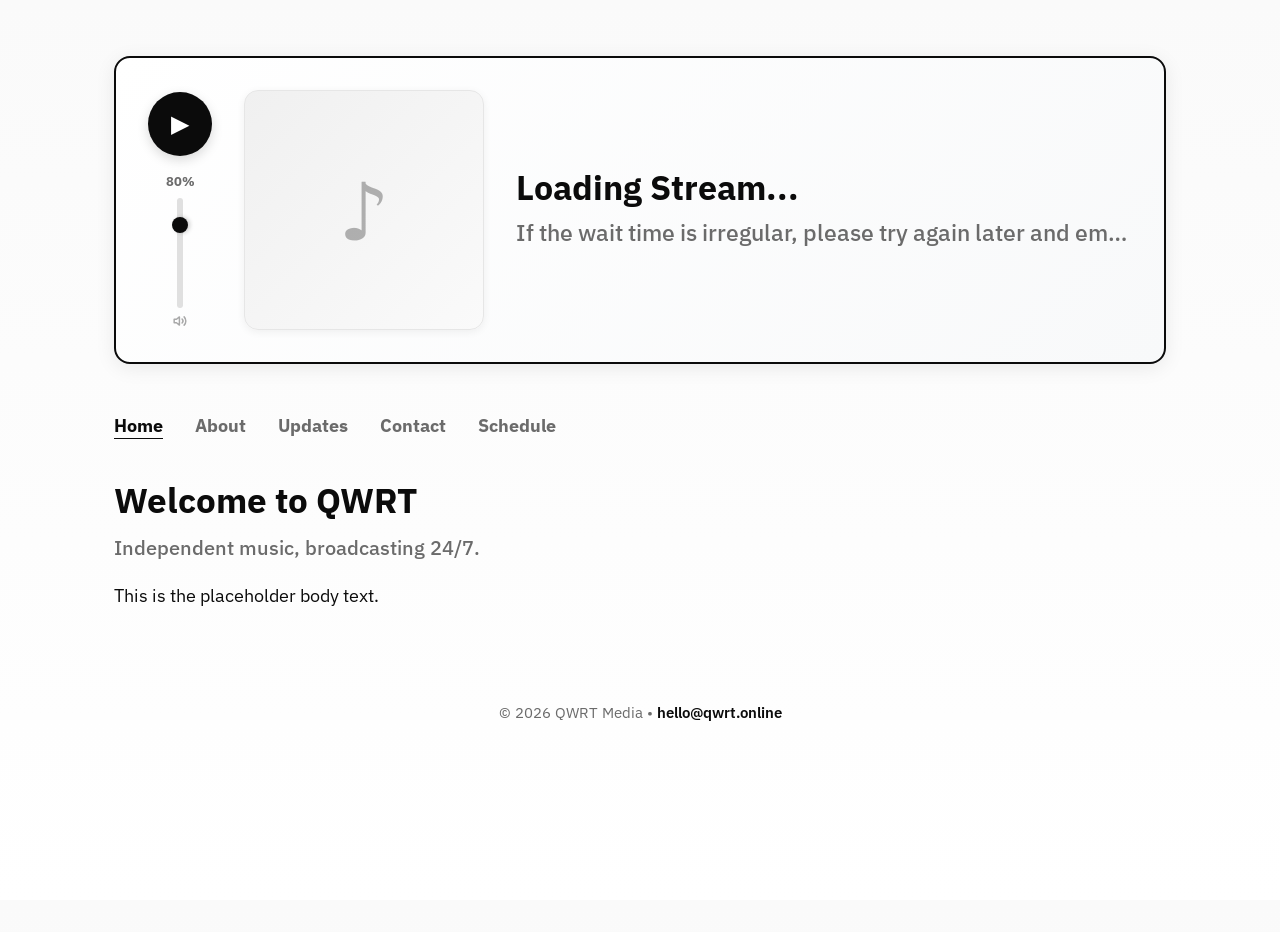
==== commit 60ee0884: "Update artist name display and enhance navigation: provide user guidance during wait times and dynam" ====
--- a/index.html
+++ b/index.html
@@ -35,7 +35,7 @@
 
       <div class="track-info">
         <div id="song-title">Loading Stream...</div>
-        <div id="artist-name">Tuning in</div>
+        <div id="artist-name">If the wait time is irregular, please try again later and email us at support@qwrt.online</div>
         
         <div class="progress-container" id="progress-container">
           <div class="progress-track">
@@ -50,9 +50,7 @@
     </div>
 
     <nav class="text-nav">
-      <a data-target="home" class="nav-item active">Home</a>
-      <a data-target="about" class="nav-item">About Us</a>
-      <a data-target="updates" class="nav-item">Updates</a>
+      <!-- Nav items will be generated dynamically by script.js -->
     </nav>
 
     <section class="content-area">
--- a/style.css
+++ b/style.css
@@ -211,7 +211,6 @@
   /* nav hover style */
   .nav-item:hover, .nav-item.active {
     color: var(--bw-foreground);
-    font-style: italic;
     text-decoration: underline;
     text-underline-offset: 6px;
   }
@@ -341,10 +340,52 @@
   }
 }
 
-/* --- SHARED SLIDER STYLING (The look) --- */
+/* Container for the art - ensures the overlay stays centered */
+.mobile-art-btn {
+  width: 60px !important;
+  height: 60px !important;
+  cursor: pointer;
+  flex-shrink: 0;
+  position: relative; /* CRITICAL: Keeps the play icon centered over the art */
+  border-radius: 12px;
+  overflow: hidden;
+  display: flex;
+  align-items: center;
+  justify-content: center;
+  background: #000; /* Dark background helps the blur look cleaner */
+}
+
+/* scrapped, could be fun to add back in later with a more subtle effect
+.mobile-art-btn:hover img,
+.mobile-art-btn:active img {
+  filter: blur(4px) brightness(0.6);
+  transform: scale(1.05); 
+  transition: all 0.3s ease;
+}
+*/
+
+.play-overlay {
+  position: absolute;
+  top: 50%;
+  left: 50%;
+  transform: translate(-50%, -50%);
+  color: #ffffff;
+  font-size: 22px;
+  z-index: 5;
+  opacity: 0.35;
+  transition: opacity 0.2s ease;
+  pointer-events: none; 
+  text-shadow: 0 2px 10px rgba(0,0,0,0.5);
+}
+
+.mobile-art-btn:hover .play-overlay,
+.mobile-art-btn:active .play-overlay,
+.mobile-art-btn.playing .play-overlay {
+  opacity: 1;
+}
+
 #volume:focus { outline: none; }
 
-/* Track Look */
 #volume::-webkit-slider-runnable-track {
   height: 6px;
   background: #e0e0e0;
@@ -356,7 +397,6 @@
   border-radius: 6px;
 }
 
-/* Thumb Look */
 #volume::-webkit-slider-thumb {
   -webkit-appearance: none;
   width: 16px;
